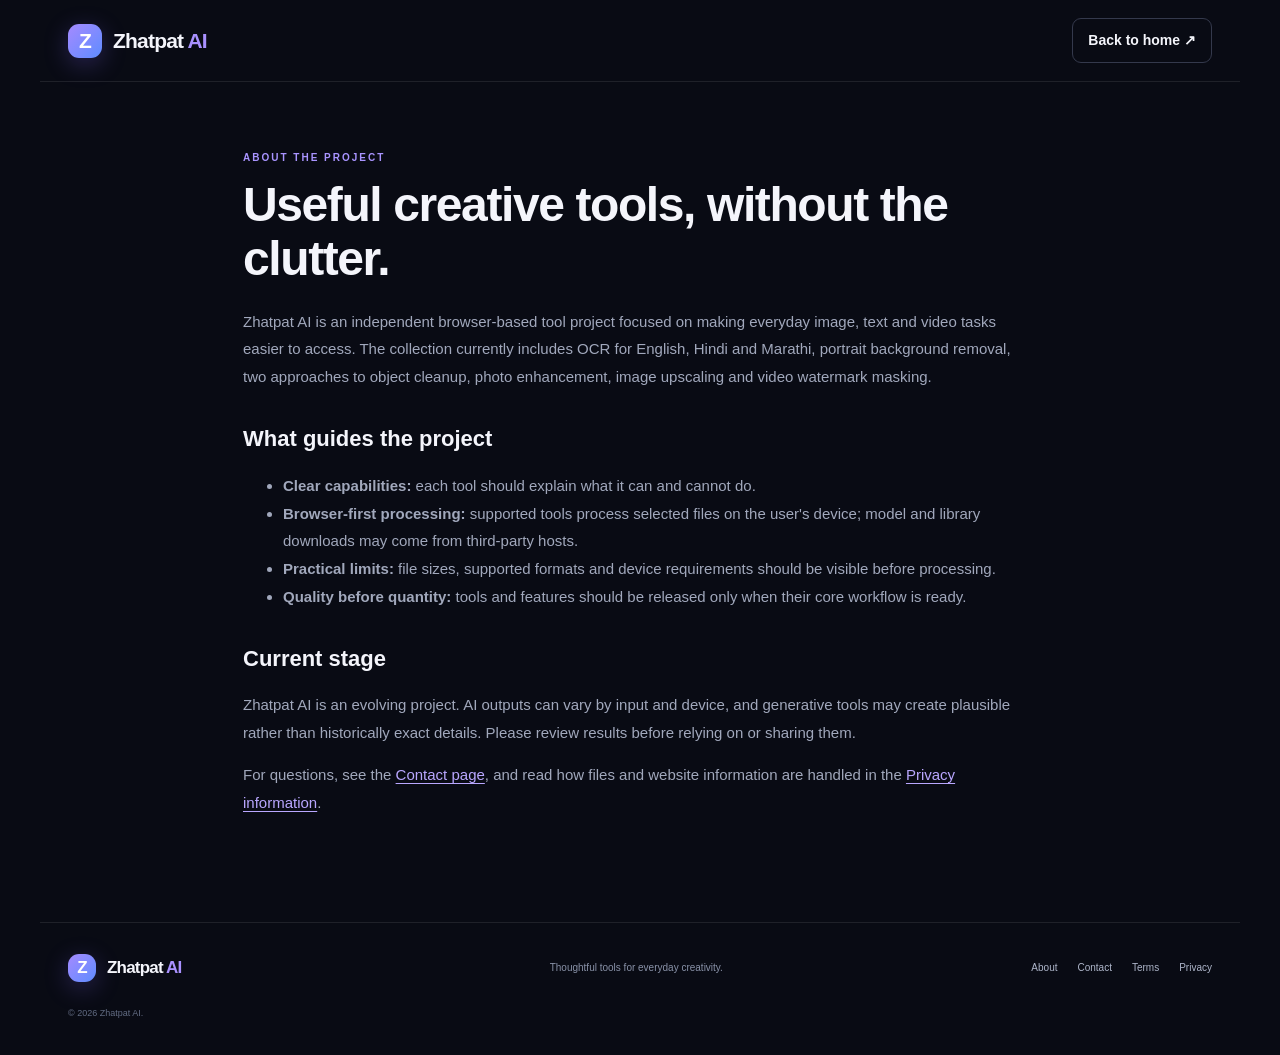
==== about.html @ 83a72d3e "Improve SEO metadata and sitemap consistency" ====
<!doctype html>
<html lang="en"><head><meta charset="UTF-8"><meta name="viewport" content="width=device-width,initial-scale=1"><meta name="theme-color" content="#090b14"><title>About Zhatpat AI — Practical Browser-Based Tools</title><meta name="description" content="Learn about Zhatpat AI, a focused collection of browser-based tools for OCR, image editing, video watermark masking and photo enhancement."><meta name="robots" content="index,follow"><link rel="canonical" href="https://zhatpat-ai.pages.dev/about.html"><link rel="stylesheet" href="/assets/style.css"><meta property="og:type" content="website">
<meta property="og:site_name" content="Zhatpat AI">
<meta property="og:title" content="About Zhatpat AI — Practical Browser-Based Tools">
<meta property="og:description" content="Learn about Zhatpat AI, a focused collection of browser-based tools for OCR, image editing, video watermark masking and photo enhancement.">
<meta property="og:url" content="https://zhatpat-ai.pages.dev/about.html">
<meta name="twitter:card" content="summary">
<meta name="twitter:title" content="About Zhatpat AI — Practical Browser-Based Tools">
<meta name="twitter:description" content="Learn about Zhatpat AI, a focused collection of browser-based tools for OCR, image editing, video watermark masking and photo enhancement.">
</head>
<body><header class="site-header"><a class="brand" href="/"><span class="brand-mark">Z</span><span>Zhatpat<span class="brand-ai"> AI</span></span></a><a class="header-cta" href="/">Back to home ↗</a></header>
<main class="info-page"><div class="eyebrow">ABOUT THE PROJECT</div><h1>Useful creative tools, without the clutter.</h1><p>Zhatpat AI is an independent browser-based tool project focused on making everyday image, text and video tasks easier to access. The collection currently includes OCR for English, Hindi and Marathi, portrait background removal, two approaches to object cleanup, photo enhancement, image upscaling and video watermark masking.</p>
<h2>What guides the project</h2><ul><li><b>Clear capabilities:</b> each tool should explain what it can and cannot do.</li><li><b>Browser-first processing:</b> supported tools process selected files on the user's device; model and library downloads may come from third-party hosts.</li><li><b>Practical limits:</b> file sizes, supported formats and device requirements should be visible before processing.</li><li><b>Quality before quantity:</b> tools and features should be released only when their core workflow is ready.</li></ul>
<h2>Current stage</h2><p>Zhatpat AI is an evolving project. AI outputs can vary by input and device, and generative tools may create plausible rather than historically exact details. Please review results before relying on or sharing them.</p><p>For questions, see the <a href="/contact.html">Contact page</a>, and read how files and website information are handled in the <a href="/privacy.html">Privacy information</a>.</p></main>
<footer class="site-footer"><a class="brand" href="/"><span class="brand-mark">Z</span><span>Zhatpat<span class="brand-ai"> AI</span></span></a><p>Thoughtful tools for everyday creativity.</p><div class="footer-links"><a href="/about.html">About</a><a href="/contact.html">Contact</a><a href="/terms.html">Terms</a><a href="/privacy.html">Privacy</a></div><small>© <span id="year"></span> Zhatpat AI.</small></footer><script src="/assets/app.js" defer></script></body></html>
---- assets/style.css ----
:root{color-scheme:dark;--bg:#090b14;--panel:#111522;--panel2:#151b2b;--text:#f4f5fb;--muted:#a1a8bc;--line:rgba(255,255,255,.09);--violet:#9b7bff;--cyan:#66e0e4}*{box-sizing:border-box}html{scroll-behavior:smooth}body{margin:0;background:var(--bg);color:var(--text);font-family:"DM Sans",sans-serif;line-height:1.6;overflow-x:hidden}a{color:inherit;text-decoration:none}.ambient{position:absolute;width:520px;height:520px;border-radius:50%;filter:blur(110px);opacity:.15;pointer-events:none;z-index:-1}.ambient-one{top:40px;left:-230px;background:#744cff}.ambient-two{top:350px;right:-280px;background:#13b8c5}.site-header{height:82px;max-width:1200px;margin:auto;padding:0 28px;display:flex;align-items:center;justify-content:space-between;border-bottom:1px solid var(--line)}.brand{display:inline-flex;align-items:center;gap:11px;font-family:"Space Grotesk",sans-serif;font-size:21px;font-weight:700;letter-spacing:-.8px}.brand-mark{width:34px;height:34px;display:grid;place-items:center;border-radius:11px;background:linear-gradient(135deg,#a58aff,#5e8cff);color:white;font-size:21px;box-shadow:0 6px 24px #8568ff44}.brand-ai{color:#a991ff}.desktop-nav{display:flex;gap:36px;color:#b7bdd0;font-size:13px}.desktop-nav a:hover,.footer-links a:hover{color:white}.header-cta{border:1px solid #34394c;border-radius:9px;padding:10px 15px;font-size:12px;font-weight:700}.header-cta span{color:#b39aff;margin-left:9px}.menu-toggle{display:none;background:none;border:0;color:white;font-size:22px}.hero{max-width:1200px;margin:0 auto;padding:105px 28px 110px;display:grid;grid-template-columns:1fr 1fr;align-items:center;gap:50px;min-height:610px}.eyebrow{font-size:10px;font-weight:700;letter-spacing:2px;color:#a994ff}.live-dot{display:inline-block;width:7px;height:7px;border-radius:50%;background:#6de1bc;margin-right:9px;box-shadow:0 0 12px #6de1bc}.hero h1{font-family:"Space Grotesk",sans-serif;font-size:clamp(58px,7vw,88px);letter-spacing:-5px;line-height:.99;margin:24px 0}.gradient-text{background:linear-gradient(100deg,#c4aaff 4%,#8a9cff 55%,#6ce1df 100%);background-clip:text;-webkit-background-clip:text;color:transparent}.hero-lead{font-size:16px;line-height:1.8;color:var(--muted);max-width:475px}.hero-actions{display:flex;align-items:center;gap:25px;margin-top:32px}.button{display:inline-flex;align-items:center;gap:20px;padding:14px 19px;border-radius:9px;font-size:13px;font-weight:700}.button-primary{background:linear-gradient(110deg,#9877ff,#6c8eff);box-shadow:0 10px 30px #7d69ff30}.button-primary:hover{transform:translateY(-2px)}.text-link{font-size:12px;font-weight:700;color:#d4d8e6}.text-link span{color:#a994ff;margin-left:6px}.trust-row{display:flex;flex-wrap:wrap;gap:20px;margin-top:45px;color:#858da3;font-size:10px}.trust-row i{font-style:normal;color:#a994ff;margin-right:6px}.hero-art{height:440px;position:relative;display:grid;place-items:center}.art-orbit{position:absolute;border:1px solid #9e8bff20;border-radius:50%;transform:rotate(-22deg)}.orbit-a{width:450px;height:310px}.orbit-b{width:360px;height:410px;transform:rotate(38deg)}.art-card{position:absolute;border:1px solid #ffffff1c;border-radius:17px;background:#171c2c;box-shadow:0 28px 90px #0008}.art-card-back{width:260px;height:270px;right:22px;top:65px;transform:rotate(8deg);padding:16px;opacity:.72}.mini-top{display:flex;gap:5px;margin-bottom:16px}.mini-top span{width:6px;height:6px;border-radius:50%;background:#626b84}.skeleton-image{height:150px;border-radius:10px;background:linear-gradient(135deg,#343b5b,#22283e 55%,#4c3b72)}.skeleton-line{height:7px;width:80%;background:#424960;border-radius:10px;margin-top:13px}.skeleton-line.short{width:45%;margin-top:7px}.art-card-front{width:300px;padding:17px;left:50%;top:70px;transform:translateX(-50%) rotate(-5deg);z-index:2}.art-label{font-size:9px;letter-spacing:1.5px;color:#bfc5d8;margin-bottom:14px}.art-label span{float:right;color:#b69dff}.art-photo{height:225px;border-radius:10px;overflow:hidden;position:relative;background:linear-gradient(155deg,#f6b98a 0%,#d8879b 40%,#635b9b 100%)}.sun{position:absolute;width:65px;height:65px;border-radius:50%;background:#ffe4b0;top:37px;right:55px;box-shadow:0 0 45px #ffe0a5aa}.mountain{position:absolute;bottom:-5px;width:0;height:0;border-left:160px solid transparent;border-right:160px solid transparent}.mountain-back{border-bottom:125px solid #655f9a;left:-48px}.mountain-front{border-bottom:95px solid #353e6b;right:-95px}.photo-glow{position:absolute;inset:0;background:linear-gradient(0deg,#171d3c55,transparent 60%)}.art-controls{display:flex;gap:7px;margin-top:14px}.control-pill{font-size:9px;padding:6px 12px;border-radius:20px;background:#262d41;color:#9ca6bc}.control-pill.active{background:#7662ca;color:white}.float-chip{position:absolute;z-index:3;display:flex;align-items:center;gap:10px;padding:11px 14px;border:1px solid #ffffff1c;background:#171d2df2;border-radius:12px;box-shadow:0 14px 40px #0006}.float-chip b,.float-chip small{display:block}.float-chip b{font-size:10px}.float-chip small{font-size:9px;color:#969fb5}.chip-icon{font-size:22px;color:#b49aff}.chip-check{width:24px;height:24px;border-radius:50%;background:#3b9c83;color:#fff;display:grid;place-items:center;font-size:12px}.chip-top{top:38px;left:5px}.chip-bottom{bottom:35px;right:0}.section-wrap{max-width:1200px;margin:auto;padding-left:28px;padding-right:28px}.tool-section{padding-top:60px;padding-bottom:105px}.section-heading{display:flex;align-items:end;justify-content:space-between;gap:30px;margin-bottom:32px}.section-heading h2,.how-panel h2{font-family:"Space Grotesk",sans-serif;font-size:42px;letter-spacing:-2px;line-height:1.12;margin:12px 0 0}.section-heading>p{max-width:390px;color:var(--muted);font-size:12px;margin:0 0 4px}.tool-grid{display:grid;grid-template-columns:repeat(3,1fr);gap:14px}.tool-card{min-height:230px;padding:23px;border:1px solid var(--line);border-radius:14px;background:linear-gradient(145deg,#141a29,#0e121e);position:relative;transition:transform .2s,border-color .2s}.tool-card:hover{transform:translateY(-4px);border-color:#9c85ff66}.tool-icon{width:39px;height:39px;border-radius:11px;display:grid;place-items:center;font-size:21px;margin-bottom:20px}.icon-violet{background:#8062ed25;color:#b49aff}.icon-cyan{background:#42cbd21c;color:#6ee4e5}.icon-orange{background:#f4a55c1c;color:#ffbc80}.icon-pink{background:#ef7da71c;color:#f59abb}.icon-green{background:#62c99a1c;color:#7ce0ae}.tool-status{position:absolute;top:29px;right:22px;font-size:8px;letter-spacing:1px;color:#a99aff;font-weight:700}.tool-card h3{font-family:"Space Grotesk",sans-serif;font-size:17px;margin:0 0 7px}.tool-card p{font-size:11px;color:#9ca5bb;line-height:1.7;max-width:290px;margin:0}.tool-meta{display:flex;gap:7px;margin-top:18px}.tool-meta span{font-size:9px;color:#aeb6ca;background:#ffffff09;border:1px solid #ffffff0d;border-radius:20px;padding:5px 9px}.tool-card-note{background:linear-gradient(130deg,#211b3d,#121a2a)}.note-spark{font-size:23px;color:#b59dff;margin-bottom:12px}.tool-card-note h3{font-size:20px;line-height:1.2}.tool-card-note p{margin:8px 0 14px}.how-section{padding-bottom:110px;display:grid;grid-template-columns:1.2fr .8fr;gap:14px}.how-panel,.how-side{border:1px solid var(--line);border-radius:17px;background:#111725;padding:38px}.how-panel h2{font-size:40px;margin:15px 0}.how-panel>p{font-size:12px;color:var(--muted);max-width:530px;line-height:1.8}.principles{display:grid;grid-template-columns:repeat(3,1fr);gap:20px;margin-top:35px}.principles div span,.principles b,.principles small{display:block}.principles span{font-size:9px;color:#a994ff;margin-bottom:12px}.principles b{font-size:11px}.principles small{font-size:9px;color:#8992a8;margin-top:5px}.how-side{background:radial-gradient(circle at 80% 10%,#59449a66,transparent 48%),#15172a;display:flex;flex-direction:column;justify-content:space-between;min-height:330px}.side-orb{width:65px;height:65px;display:grid;place-items:center;border-radius:20px;background:linear-gradient(135deg,#b18cff,#637dff);font-size:30px;box-shadow:0 10px 35px #8e76ff55}.side-quote{font-family:"Space Grotesk",sans-serif;font-size:27px;line-height:1.25;letter-spacing:-.8px;max-width:300px}.side-caption{font-size:8px;letter-spacing:1.6px;color:#a5a0c7}.site-footer{max-width:1200px;margin:auto;padding:27px 28px 35px;border-top:1px solid var(--line);display:grid;grid-template-columns:1fr 1fr auto;align-items:center;gap:12px}.site-footer .brand{font-size:17px}.site-footer .brand-mark{width:28px;height:28px;font-size:17px}.site-footer p{font-size:10px;color:#8992a8}.footer-links{display:flex;gap:20px;font-size:10px;color:#aeb6ca}.site-footer>small{grid-column:1/-1;color:#626c83;font-size:9px;margin-top:8px}.privacy-page{max-width:800px;margin:70px auto;padding:0 24px 100px}.privacy-page h1{font:600 46px "Space Grotesk",sans-serif;letter-spacing:-2px}.privacy-page h2{font:600 21px "Space Grotesk",sans-serif;margin-top:35px}.privacy-page p,.privacy-page li{font-size:14px;color:#aab2c5;line-height:1.8}.privacy-page .updated{font-size:11px;color:#818ba2}@media(max-width:800px){.hero{grid-template-columns:1fr;padding-top:75px;gap:20px}.hero-copy{max-width:650px}.hero-art{height:390px;max-width:540px;width:100%;margin:auto}.section-heading{align-items:start;flex-direction:column}.tool-grid{grid-template-columns:repeat(2,1fr)}.how-section{grid-template-columns:1fr}.how-side{min-height:260px}.site-footer{grid-template-columns:1fr auto}.site-footer p{grid-column:1/-1;grid-row:2}.footer-links{grid-column:2;grid-row:1}}@media(max-width:540px){.site-header{height:70px;padding:0 19px}.desktop-nav,.header-cta{display:none}.menu-toggle{display:block}.desktop-nav.open{display:flex;position:absolute;z-index:10;top:70px;left:0;right:0;padding:20px;background:#101522;flex-direction:column;gap:18px;border-bottom:1px solid var(--line)}.hero{padding:65px 20px 65px;min-height:auto}.hero h1{font-size:61px;letter-spacing:-3.8px}.hero-lead{font-size:14px}.hero-actions{align-items:flex-start;flex-direction:column;gap:17px}.trust-row{gap:12px;margin-top:30px}.hero-art{height:340px;transform:scale(.9);transform-origin:top center;margin-bottom:-25px}.art-card-front{width:260px;top:60px}.art-photo{height:190px}.art-card-back{right:-5px;top:65px;width:220px}.chip-top{left:-5px;top:25px}.chip-bottom{right:-7px;bottom:20px}.section-wrap{padding-left:20px;padding-right:20px}.tool-section{padding-top:40px;padding-bottom:70px}.section-heading h2,.how-panel h2{font-size:34px}.tool-grid{grid-template-columns:1fr}.tool-card{min-height:205px}.how-section{padding-bottom:70px}.how-panel,.how-side{padding:25px}.principles{grid-template-columns:1fr;gap:15px}.principles div{display:grid;grid-template-columns:30px 1fr;align-items:center}.principles span{grid-row:span 2;margin:0}.principles small{margin-top:0}.side-quote{font-size:25px}.site-footer{padding:25px 20px 30px}.privacy-page{margin:45px auto}.privacy-page h1{font-size:37px}}@media(prefers-reduced-motion:reduce){html{scroll-behavior:auto}*,*::before,*::after{transition:none!important}}
/* OCR tool */
.tool-page{max-width:1100px;margin:55px auto 95px;padding:0 28px}.back-link{display:inline-block;color:#aeb6ca;font-size:11px;margin-bottom:28px}.tool-page h1{font:700 clamp(46px,7vw,68px)/1.05 "Space Grotesk",sans-serif;letter-spacing:-3px;margin:15px 0}.tool-intro{font-size:14px;color:var(--muted);max-width:600px;margin:0 0 32px}.ocr-layout{display:grid;grid-template-columns:1fr 1fr;gap:16px}.ocr-panel{padding:24px;border:1px solid var(--line);border-radius:16px;background:linear-gradient(145deg,#141a29,#0e121e);min-width:0}.panel-heading{display:flex;justify-content:space-between;align-items:center;margin-bottom:18px}.panel-heading b,.panel-heading small{display:block}.panel-heading b{font-size:13px}.panel-heading small{font-size:10px;color:#929bb1;margin-top:3px}.step-number{font:600 12px "Space Grotesk",sans-serif;color:#a994ff}.upload-zone{min-height:210px;border:1px dashed #5d6380;border-radius:12px;background:#ffffff05;display:flex;align-items:center;justify-content:center;flex-direction:column;gap:7px;cursor:pointer;text-align:center;padding:20px}.upload-zone:hover,.upload-zone.dragover{border-color:#a994ff;background:#9c83ff0c}.upload-symbol{width:42px;height:42px;display:grid;place-items:center;border-radius:13px;background:#9275ff22;color:#b9a5ff;font-size:24px;margin-bottom:5px}.upload-zone b{font-size:12px}.upload-zone span:not(.upload-symbol){font-size:10px;color:#a3acc0}.upload-zone small{font-size:9px;color:#7e8aa3;margin-top:5px}.upload-zone input{position:absolute;width:1px;height:1px;opacity:0}.image-preview-wrap{position:relative;margin-top:14px;border-radius:10px;overflow:hidden;background:#080b13;text-align:center;padding:10px}.image-preview-wrap img{max-width:100%;max-height:240px;object-fit:contain}.remove-image{display:block;margin:8px auto 0;background:none;border:0;color:#f39aaa;font:inherit;font-size:10px;cursor:pointer}.language-heading{margin-top:25px}.language-select{width:100%;padding:12px;border:1px solid #343b51;border-radius:9px;background:#101624;color:#f3f4fa;font:inherit;font-size:12px}.run-ocr{margin-top:16px;width:100%;justify-content:center;border:0;cursor:pointer}.button:disabled{opacity:.4;cursor:not-allowed;transform:none}.progress-wrap{margin-top:18px}.progress-label{display:flex;justify-content:space-between;font-size:10px;color:#b7bfd1;margin-bottom:8px}.progress-track{height:6px;background:#2b3041;border-radius:20px;overflow:hidden}.progress-track span{display:block;height:100%;width:0;background:linear-gradient(90deg,#9d7aff,#6ddfe1);transition:width .2s}.progress-wrap>small{display:block;color:#7f8aa1;font-size:9px;margin-top:8px}.privacy-note{font-size:10px;line-height:1.7;color:#929bb1;margin:20px 0 0}.privacy-note span{color:#9f8aff;margin-right:5px}.result-panel{display:flex;flex-direction:column}.result-empty{flex:1;min-height:300px;border:1px dashed #363d52;border-radius:11px;display:flex;align-items:center;justify-content:center;flex-direction:column;text-align:center;padding:20px}.result-empty>span{font-size:33px;color:#a994ff;margin-bottom:10px}.result-empty b{font-size:12px}.result-empty small{font-size:10px;color:#8d97ad;margin-top:5px}.ocr-result{display:none;width:100%;min-height:300px;resize:vertical;padding:14px;border:1px solid #353c51;border-radius:11px;background:#0a0e18;color:#f0f2fa;font:12px/1.8 "DM Sans",sans-serif}.ocr-result.visible{display:block}.result-actions{display:flex;align-items:center;gap:12px;margin-top:15px}.copy-result{padding:11px 15px;border:0;cursor:pointer}.result-actions>span{font-size:10px;color:#84d9b6}.tool-disclaimer{font-size:10px;color:#7e899f;line-height:1.7;margin-top:20px}.tool-open{display:inline-block;margin-top:15px;color:#c0adff;font-size:10px;font-weight:700}.tool-open:hover{text-decoration:underline}@media(max-width:700px){.tool-page{margin:35px auto 65px;padding:0 20px}.ocr-layout{grid-template-columns:1fr}.ocr-panel{padding:19px}.result-empty,.ocr-result{min-height:240px}}
/* Video watermark editor */
.video-workspace{display:grid;grid-template-columns:1.05fr .95fr;gap:16px;align-items:start}.video-stage{position:relative;margin:12px 0;border-radius:11px;overflow:hidden;background:#05070c;line-height:0}.video-stage video{display:block;width:100%;height:auto;max-height:520px}.video-stage canvas{position:absolute;inset:0 0 42px;width:100%;height:calc(100% - 42px);touch-action:none;cursor:crosshair}.video-meta,.video-message{font-size:10px;color:#aeb6ca;margin:10px 0;min-height:16px}.video-controls{display:grid;gap:12px;margin-top:20px}.video-controls label{display:grid;gap:7px;font-size:10px;color:#b8c0d3}.video-controls input[type=range]{width:100%;accent-color:#9b7bff}.keyframe-row{display:flex;gap:8px;flex-wrap:wrap;margin-top:14px}.button-secondary{background:#242a3d;border:1px solid #3b435c;color:#e9e9f4;cursor:pointer;padding:10px 12px}.keyframe-list{font-size:10px;color:#b8a8ff;margin-top:12px;min-height:18px}.export-preview{width:100%;max-height:420px;border-radius:10px;background:#05070c}.download-video{margin-top:15px;justify-content:center}.video-upload{margin-bottom:12px}@media(max-width:800px){.video-workspace{grid-template-columns:1fr}}@media(max-width:540px){.keyframe-row .button{flex:1;justify-content:center;font-size:11px;padding:11px 8px}}

/* Premium searchable homepage workspace */
.home-premium{background:#080a12}.premium-hero{max-width:1240px;min-height:590px;margin:auto;padding:82px 30px 72px;display:grid;grid-template-columns:1.02fr .98fr;align-items:center;gap:32px;position:relative;isolation:isolate;overflow:hidden}.hero-glow{position:absolute;z-index:-1;filter:blur(95px);border-radius:50%;pointer-events:none;opacity:.19}.hero-glow-a{width:390px;height:390px;left:-160px;top:10px;background:#7957ff}.hero-glow-b{width:420px;height:420px;right:-130px;bottom:-150px;background:#1a9cae}.hero-content{position:relative;z-index:2}.premium-hero h1{font:700 clamp(62px,7vw,92px)/.98 "Space Grotesk",sans-serif;letter-spacing:-5.5px;margin:25px 0 20px}.premium-hero .hero-lead{font-size:15px;max-width:465px}.hero-proof{display:flex;flex-wrap:wrap;gap:18px;margin-top:37px;color:#929bb0;font-size:10px}.hero-proof i{font-style:normal;color:#a991ff;margin-right:6px}.hero-visual{height:425px;position:relative;display:grid;place-items:center}.visual-halo{position:absolute;width:390px;height:390px;border-radius:50%;background:radial-gradient(circle,#8771ff27,transparent 68%);border:1px solid #9d8aff18}.visual-window{position:relative;width:min(100%,390px);padding:13px;border:1px solid #ffffff25;border-radius:19px;background:linear-gradient(145deg,#20263a,#101523 75%);box-shadow:0 35px 100px #0009;transform:rotate(-4deg);z-index:1}.window-top{height:26px;display:flex;align-items:center;justify-content:space-between;padding:0 3px 10px;color:#aab2c8;font-size:8px;letter-spacing:1.7px}.window-top b{color:#c1aaff;font-size:16px}.window-dots{display:flex;gap:5px}.window-dots i{width:6px;height:6px;border-radius:50%;background:#626b84}.visual-canvas{height:255px;border-radius:11px;overflow:hidden;position:relative;background:linear-gradient(155deg,#ffcca0,#bd8eb5 50%,#434c83)}.visual-sun{position:absolute;right:57px;top:40px;width:70px;height:70px;border-radius:50%;background:#ffe7b7;box-shadow:0 0 55px #ffe6b5aa}.visual-mountain{position:absolute;bottom:-8px;width:0;height:0;border-left:220px solid transparent;border-right:220px solid transparent}.visual-mountain.one{left:-65px;border-bottom:155px solid #68639d}.visual-mountain.two{right:-120px;border-bottom:115px solid #343e6d}.visual-sheen{position:absolute;inset:0;background:linear-gradient(0deg,#151d3c70,transparent 55%)}.visual-canvas-tag{position:absolute;left:15px;bottom:13px;color:#fff;font-size:8px;letter-spacing:1.3px;z-index:2}.visual-canvas-tag span{color:#a7f0d7;margin-left:8px}.visual-toolbar{display:flex;gap:8px;padding-top:12px}.tool-mini{padding:7px 11px;border-radius:8px;background:#ffffff09;color:#9ca6bd;font-size:9px}.tool-mini b{margin-right:5px}.tool-mini.active{background:#8068d6;color:white}.floating-note{position:absolute;z-index:3;display:flex;align-items:center;gap:10px;padding:12px 14px;background:#171e2ff2;border:1px solid #ffffff20;border-radius:12px;box-shadow:0 18px 45px #0007}.floating-note b,.floating-note small{display:block}.floating-note b{font-size:10px}.floating-note small{font-size:9px;color:#9da6bb;margin-top:2px}.note-symbol{width:28px;height:28px;border-radius:9px;display:grid;place-items:center;font-size:17px}.note-symbol.purple{background:#a38aff25;color:#c5b5ff}.note-symbol.green{background:#67d4aa25;color:#86e7bd}.note-one{top:42px;left:-5px}.note-two{bottom:32px;right:-12px}.quick-strip{max-width:1178px;margin:-4px auto 0;padding:19px 26px;display:grid;grid-template-columns:repeat(3,1fr);gap:15px;border:1px solid #ffffff13;border-radius:14px;background:linear-gradient(100deg,#131a2a,#101522);position:relative;z-index:2}.quick-strip>div{display:flex;align-items:center;gap:12px;padding:0 10px}.strip-icon{width:35px;height:35px;border-radius:10px;display:grid;place-items:center;background:#a18aff1c;color:#b9a5ff;font-size:17px}.quick-strip b,.quick-strip small{display:block}.quick-strip b{font-size:10px}.quick-strip small{font-size:9px;color:#929cb1;margin-top:2px}.premium-tools{padding-top:100px;padding-bottom:100px}.premium-tools .section-heading{margin-bottom:30px}.premium-tools .section-heading h2{font-size:46px}.tool-discovery{display:flex;align-items:center;justify-content:space-between;gap:18px;margin-bottom:20px}.tool-search{height:45px;max-width:390px;flex:1;display:flex;align-items:center;gap:10px;padding:0 13px;border:1px solid #ffffff19;border-radius:10px;background:#111725;color:#aeb8cd}.tool-search>span{font-size:22px;color:#b59dff}.tool-search input{min-width:0;flex:1;background:transparent;border:0;outline:0;color:#f5f5fb;font:12px "DM Sans",sans-serif}.tool-search input::placeholder{color:#727e96}.tool-search kbd{border:1px solid #3b4357;border-radius:5px;padding:2px 6px;color:#7f8aa1;font-size:9px}.tool-filters{display:flex;gap:7px;flex-wrap:wrap}.filter-chip{padding:9px 12px;border-radius:8px;border:1px solid #ffffff14;background:#101522;color:#9ca7bd;font:10px "DM Sans",sans-serif;cursor:pointer}.filter-chip.active{background:#8e76ee22;border-color:#9d84ff66;color:#d8ccff}.filter-chip span{margin-left:5px;color:#b9a5ff}.premium-tool-grid{display:grid;grid-template-columns:repeat(3,minmax(0,1fr));gap:15px}.premium-tool-card{min-width:0;overflow:hidden;border:1px solid #ffffff13;border-radius:15px;background:linear-gradient(155deg,#151c2c,#0e131f);transition:transform .2s,border-color .2s,box-shadow .2s}.premium-tool-card:hover{transform:translateY(-4px);border-color:#a38bff55;box-shadow:0 18px 45px #0004}.card-topline{height:52px;padding:12px 15px 0;display:flex;align-items:center;justify-content:space-between}.tool-symbol{width:32px;height:32px;display:grid;place-items:center;border-radius:9px;font-size:17px}.symbol-violet{background:#9a7aff24;color:#c0aaff}.symbol-green{background:#63d3a51d;color:#83e3b8}.symbol-cyan{background:#5ad5e21d;color:#7ee9ee}.symbol-orange{background:#ffb36c1b;color:#ffc18b}.symbol-pink{background:#f38eae1d;color:#ffabc5}.symbol-blue{background:#7b9cff20;color:#a9bdff}.status-pill{font-size:8px;letter-spacing:1px;font-weight:700;padding:5px 8px;border-radius:30px}.status-pill.live{color:#9ee9c7;background:#3fba8720;border:1px solid #65d9a332}.status-pill.soon{color:#c2b5ff;background:#9d83ff18;border:1px solid #a48aff2c}.card-art{height:148px;margin:0 14px;border-radius:10px;position:relative;overflow:hidden;display:grid;place-items:center}.art-ocr{background:radial-gradient(circle at 50% 45%,#52447e,#20243f 65%,#171d30)}.art-paper{width:85px;height:105px;border-radius:7px;background:linear-gradient(145deg,#f8f1e7,#c9c4db);box-shadow:0 13px 35px #090b1c99;color:#292b42;display:grid;place-content:center;text-align:center;font:700 27px "Space Grotesk",sans-serif;transform:rotate(-7deg)}.art-paper small{font-size:17px}.art-scan{position:absolute;width:122px;height:2px;background:#8af4dc;box-shadow:0 0 16px #73f0d2;transform:rotate(-7deg);top:62px}.art-spark{position:absolute;right:28%;top:24px;color:#d0c0ff;font-size:21px}.art-video{background:radial-gradient(circle at 50% 40%,#2e604f,#1a2c31 68%,#14202a)}.video-frame{width:165px;height:104px;padding:6px;border:1px solid #ffffff47;border-radius:8px;background:#111b22;box-shadow:0 12px 30px #0007;position:relative}.video-scene{height:100%;position:relative;overflow:hidden;border-radius:4px;background:linear-gradient(160deg,#f4c58c,#b77d8b 55%,#495b83)}.scene-sun{position:absolute;right:27px;top:12px;width:28px;height:28px;border-radius:50%;background:#ffe4b1}.scene-hill{position:absolute;bottom:-20px;left:-20px;width:150px;height:75px;background:#68729b;transform:rotate(-17deg);border-radius:50%}.scene-hill.second{left:65px;bottom:-35px;background:#34486a}.watermark-box{position:absolute;right:8px;top:8px;padding:3px 5px;border:1px dashed #fff;background:#ffffff44;color:white;font-size:6px;letter-spacing:1px}.play-dot{position:absolute;left:calc(50% - 13px);top:calc(50% - 13px);width:26px;height:26px;border-radius:50%;display:grid;place-items:center;padding-left:2px;background:#ffffffdf;color:#253142;font-size:10px}.track-line{position:absolute;bottom:16px;width:180px;height:3px;border-radius:5px;background:linear-gradient(90deg,#9a85ff 0 48%,#ffffff35 48%)}.art-bg{background:radial-gradient(circle at 50% 40%,#315c67,#1a303b 70%)}.checker{position:absolute;width:125px;height:110px;border-radius:8px;background-color:#e7e8ee;background-image:linear-gradient(45deg,#c5c8d2 25%,transparent 25%),linear-gradient(-45deg,#c5c8d2 25%,transparent 25%),linear-gradient(45deg,transparent 75%,#c5c8d2 75%),linear-gradient(-45deg,transparent 75%,#c5c8d2 75%);background-size:16px 16px;background-position:0 0,0 8px,8px -8px,-8px 0;opacity:.8}.portrait-shape{position:absolute;width:66px;height:92px;bottom:19px;left:calc(50% - 33px)}.portrait-shape i{position:absolute;top:2px;left:20px;width:29px;height:35px;border-radius:48% 48% 45% 45%;background:#c78f79}.portrait-shape b{position:absolute;bottom:0;left:5px;width:59px;height:52px;border-radius:25px 25px 8px 8px;background:linear-gradient(135deg,#8e7ad5,#5366a5)}.cutout-label{position:absolute;right:18px;bottom:16px;color:#a7f0e0;font-size:9px;font-weight:700}.art-object{background:radial-gradient(circle at 45% 45%,#715139,#342a2b 72%)}.object-scene{width:160px;height:105px;position:relative;border-radius:7px;overflow:hidden;background:linear-gradient(150deg,#e7ba88,#9c786c 60%,#52637a)}.object-sun{position:absolute;right:25px;top:13px;width:27px;height:27px;border-radius:50%;background:#ffe3a7}.object-hill{position:absolute;bottom:-32px;left:-12px;width:190px;height:75px;border-radius:50%;background:#48556b}.object-box{position:absolute;left:68px;top:39px;width:27px;height:27px;display:grid;place-items:center;border:1px dashed white;border-radius:5px;color:white;background:#f2a16b99;font-size:14px}.erase-ring{position:absolute;left:60px;top:31px;width:43px;height:43px;border:2px solid #ffe3ae;border-radius:50%;box-shadow:0 0 12px #ffe3ae66}.art-restore{background:radial-gradient(circle at 50% 45%,#59425c,#252238 70%)}.restore-photo{width:170px;height:100px;border-radius:6px;display:flex;overflow:hidden;position:relative;box-shadow:0 12px 28px #0007}.restore-photo:before,.restore-photo:after{content:"";position:absolute;bottom:-20px;width:125px;height:75px;border-radius:50% 50% 0 0;background:#6a668b}.restore-photo:before{left:-30px;background:#a08b88}.restore-photo:after{right:-25px;background:#51577c}.restore-photo i{position:absolute;left:73px;top:17px;width:25px;height:25px;border-radius:50%;background:#e2b39c;z-index:2}.restore-before,.restore-after{width:50%;z-index:3;padding:7px 5px;font-size:6px;letter-spacing:1px;color:white;background:#14172655}.restore-before{filter:sepia(.8);opacity:.65}.restore-after{background:#a1b9d344}.restore-arrow{position:absolute;right:24px;top:60px;color:#fff;font-size:19px}.art-upscale{background:radial-gradient(circle at 50% 45%,#344c86,#1b2945 70%)}.pixel-grid{display:grid;grid-template-columns:repeat(3,24px);gap:3px;transform:rotate(-8deg)}.pixel-grid i{width:24px;height:24px;border-radius:4px;background:linear-gradient(135deg,#b2c8ff,#647bd0);box-shadow:0 0 15px #829aff44}.pixel-grid i:nth-child(2n){opacity:.55}.upscale-badge{position:absolute;right:27%;top:24px;padding:6px 9px;border-radius:7px;background:#dce5ff;color:#28375c;font:700 11px "Space Grotesk",sans-serif}.upscale-glow{position:absolute;width:90px;height:90px;border:1px solid #a6bbff55;border-radius:50%;box-shadow:0 0 35px #809bff33}.card-copy{padding:17px 17px 15px}.card-kicker{font-size:8px;letter-spacing:1.2px;color:#a896e8;font-weight:700}.card-copy h3{font:600 17px "Space Grotesk",sans-serif;margin:8px 0 7px;letter-spacing:-.3px}.card-copy p{min-height:52px;color:#9ca7bd;font-size:10px;line-height:1.7;margin:0}.card-footer{display:flex;justify-content:space-between;align-items:center;gap:8px;padding-top:13px;margin-top:13px;border-top:1px solid #ffffff12;color:#828da4;font-size:9px}.card-footer a{color:#c7b6ff;font-weight:700}.card-footer a b{margin-left:5px}.coming-label{color:#8e98ae}.tool-note{display:flex;gap:11px;align-items:flex-start;margin-top:18px;padding:14px 16px;border:1px solid #ffffff10;border-radius:10px;background:#111725}.tool-note>span{color:#b6a0ff;font-size:16px}.tool-note p{margin:0;color:#929db2;font-size:10px;line-height:1.7}.tool-note b{color:#dce0ec}.no-results{padding:28px;text-align:center;color:#aeb7ca;font-size:12px}.why-section{padding:76px 28px 85px;background:linear-gradient(110deg,#111827,#101422 60%,#17152b);border-top:1px solid #ffffff10;border-bottom:1px solid #ffffff10}.why-inner{max-width:1140px;margin:auto;display:grid;grid-template-columns:1fr 1fr;gap:75px;align-items:center}.why-copy h2{font:700 45px/1.1 "Space Grotesk",sans-serif;letter-spacing:-2px;margin:15px 0}.why-copy p{max-width:440px;color:#a2acc0;font-size:12px;line-height:1.85;margin-bottom:24px}.why-points{display:grid;gap:0}.why-points>div{display:flex;gap:18px;padding:19px 0;border-bottom:1px solid #ffffff12}.why-points>div:first-child{border-top:1px solid #ffffff12}.why-points>div>span{font:600 12px "Space Grotesk",sans-serif;color:#aa96ff;padding-top:2px}.why-points b,.why-points small{display:block}.why-points b{font-size:12px}.why-points small{font-size:10px;line-height:1.65;color:#929db2;margin-top:4px}.premium-tool-card[hidden]{display:none!important}
@media(max-width:900px){.premium-hero{grid-template-columns:1fr 1fr;padding-top:65px;gap:12px}.premium-hero h1{font-size:65px}.hero-visual{transform:scale(.9)}.premium-tool-grid{grid-template-columns:repeat(2,minmax(0,1fr))}.tool-discovery{align-items:flex-start;flex-direction:column}.tool-search{max-width:none;width:100%}.quick-strip{margin-left:20px;margin-right:20px}.why-inner{gap:35px}}
@media(max-width:650px){.premium-hero{grid-template-columns:1fr;padding:58px 20px 35px;gap:0}.premium-hero h1{font-size:61px;letter-spacing:-3.8px}.premium-hero .hero-lead{font-size:14px}.premium-hero .hero-actions{flex-direction:row;align-items:center;gap:15px;flex-wrap:wrap}.hero-proof{gap:11px;margin-top:25px;font-size:9px}.hero-visual{height:335px;transform:scale(.88);transform-origin:top center;margin-bottom:-33px}.visual-window{width:340px}.visual-canvas{height:215px}.note-one{left:-15px;top:22px}.note-two{right:-15px;bottom:16px}.quick-strip{grid-template-columns:1fr;gap:12px;padding:16px 18px;margin:0 20px}.quick-strip>div{padding:0}.premium-tools{padding-top:70px;padding-bottom:70px}.premium-tools .section-heading h2{font-size:36px}.tool-discovery{gap:12px}.tool-filters{width:100%;overflow-x:auto;flex-wrap:nowrap;padding-bottom:3px}.filter-chip{white-space:nowrap}.premium-tool-grid{grid-template-columns:1fr;gap:13px}.card-art{height:160px}.card-copy p{min-height:0}.why-section{padding:60px 20px}.why-inner{grid-template-columns:1fr;gap:30px}.why-copy h2{font-size:39px}.site-footer{grid-template-columns:1fr auto}.site-footer p{grid-column:1/-1;grid-row:2}.footer-links{grid-column:2;grid-row:1}}
@media(prefers-reduced-motion:reduce){.premium-tool-card,.visual-window{transition:none;transform:none}}

/* Global premium interaction and accessibility polish */
:where(a,button,input,select,textarea,[tabindex]):focus-visible{outline:2px solid #b9a5ff;outline-offset:3px}
.button,.header-cta,.quiet-button,.filter-chip,.menu-toggle{transition:transform .16s,border-color .16s,background .16s,opacity .16s}
button:disabled{cursor:not-allowed;opacity:.48}
.tool-page .site-header{position:relative}
.upload-zone{transition:border-color .18s,background .18s}
.upload-zone:focus-within{outline:2px solid #b9a5ff;outline-offset:3px}
@media(prefers-reduced-motion:reduce){.button,.header-cta,.quiet-button,.filter-chip,.upload-zone{transition:none!important}}

/* Clearer tool discovery and larger tap targets */
.site-header .header-cta{font-size:14px;min-height:44px;display:inline-flex;align-items:center}
.desktop-nav{font-size:14px}
.tool-search{min-height:48px}
.tool-search input{font-size:14px}
.filter-chip{font-size:12px;min-height:42px;padding:10px 14px}
.card-topline .status-pill{font-size:10px}
.card-copy .card-kicker{font-size:10px}
.card-copy h3{font-size:19px}
.card-copy p{font-size:13px;line-height:1.7}
.card-footer{font-size:11px}
.card-footer a{display:inline-flex;align-items:center;justify-content:center;min-height:44px;padding:8px 12px;border:1px solid #a995ff55;border-radius:8px;background:#a995ff12;font-size:13px}
.card-footer a:hover{background:#a995ff24;border-color:#bba8ff}
@media(max-width:760px){
 .site-header{padding-left:17px;padding-right:17px}
 .header-cta{font-size:13px}
 .card-copy h3{font-size:18px}
 .card-copy p{font-size:13px}
 .card-footer{font-size:11px;align-items:flex-start;flex-wrap:wrap}
 .card-footer a{width:100%}
 .filter-chip{font-size:12px}
}

/* SEO content, FAQ and informational pages */
.how-section,.seo-content,.faq-section{max-width:1160px;margin:0 auto;padding:76px 28px}
.how-section .section-heading{margin-bottom:30px}
.how-grid{display:grid;grid-template-columns:repeat(3,minmax(0,1fr));gap:18px}
.how-grid article{background:var(--panel);border:1px solid var(--line);border-radius:16px;padding:24px}
.how-grid article>span{display:inline-grid;place-items:center;width:34px;height:34px;border-radius:10px;background:#9b7bff20;color:#c5b6ff;font-weight:700}
.how-grid h3{font-size:18px;margin:18px 0 8px}
.how-grid p,.seo-content p,.faq-section details p{font-size:15px;line-height:1.85;color:var(--muted)}
.seo-content{max-width:900px;padding-top:28px;padding-bottom:44px}
.seo-content h2,.faq-section h2{font-family:"Space Grotesk",sans-serif;font-size:clamp(25px,4vw,36px);letter-spacing:-.7px;margin:12px 0 18px}
.faq-section{max-width:900px;padding-top:36px}
.faq-section details{border-bottom:1px solid var(--line);padding:18px 2px}
.faq-section summary{cursor:pointer;font-weight:700;font-size:16px;line-height:1.5}
.faq-section details p{margin:12px 0 0}
.info-page{max-width:850px;margin:0 auto;padding:68px 28px 90px}
.info-page h1{font-family:"Space Grotesk",sans-serif;font-size:clamp(32px,6vw,48px);letter-spacing:-1.4px;line-height:1.12;margin:12px 0 22px}
.info-page h2{font-family:"Space Grotesk",sans-serif;font-size:22px;margin:30px 0 10px}
.info-page p,.info-page li{font-size:15px;line-height:1.85;color:var(--muted)}
.info-page a{color:#b9a7ff;text-decoration:underline;text-underline-offset:3px}
.info-page .updated{font-size:12px;color:var(--muted)}
@media(max-width:760px){.how-section,.seo-content,.faq-section{padding:48px 18px}.how-grid{grid-template-columns:1fr}.how-grid article{padding:20px}.info-page{padding:46px 19px 64px}.faq-section summary{font-size:15px}}
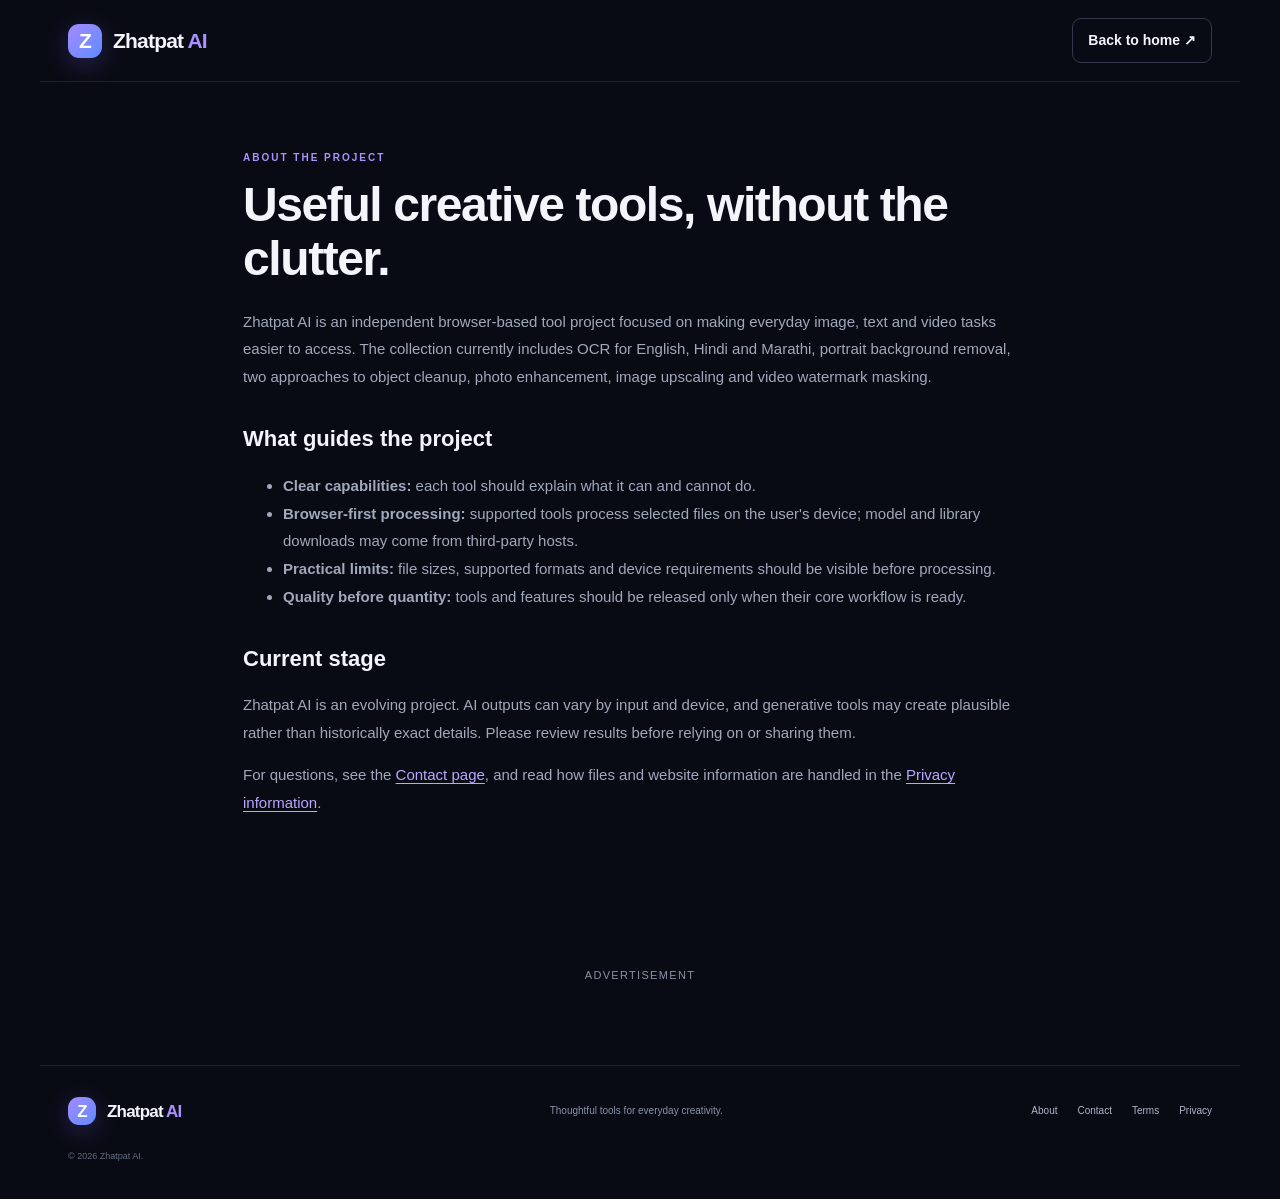
==== commit 8ef4777c: "Add responsive advertising placements" ====
--- a/about.html
+++ b/about.html
@@ -7,9 +7,27 @@
 <meta name="twitter:card" content="summary">
 <meta name="twitter:title" content="About Zhatpat AI — Practical Browser-Based Tools">
 <meta name="twitter:description" content="Learn about Zhatpat AI, a focused collection of browser-based tools for OCR, image editing, video watermark masking and photo enhancement.">
+  <script async src="https://pagead2.googlesyndication.com/pagead/js/adsbygoogle.js?client=ca-pub-9655050547873870" crossorigin="anonymous"></script>
 </head>
 <body><header class="site-header"><a class="brand" href="/"><span class="brand-mark">Z</span><span>Zhatpat<span class="brand-ai"> AI</span></span></a><a class="header-cta" href="/">Back to home ↗</a></header>
 <main class="info-page"><div class="eyebrow">ABOUT THE PROJECT</div><h1>Useful creative tools, without the clutter.</h1><p>Zhatpat AI is an independent browser-based tool project focused on making everyday image, text and video tasks easier to access. The collection currently includes OCR for English, Hindi and Marathi, portrait background removal, two approaches to object cleanup, photo enhancement, image upscaling and video watermark masking.</p>
 <h2>What guides the project</h2><ul><li><b>Clear capabilities:</b> each tool should explain what it can and cannot do.</li><li><b>Browser-first processing:</b> supported tools process selected files on the user's device; model and library downloads may come from third-party hosts.</li><li><b>Practical limits:</b> file sizes, supported formats and device requirements should be visible before processing.</li><li><b>Quality before quantity:</b> tools and features should be released only when their core workflow is ready.</li></ul>
 <h2>Current stage</h2><p>Zhatpat AI is an evolving project. AI outputs can vary by input and device, and generative tools may create plausible rather than historically exact details. Please review results before relying on or sharing them.</p><p>For questions, see the <a href="/contact.html">Contact page</a>, and read how files and website information are handled in the <a href="/privacy.html">Privacy information</a>.</p></main>
-<footer class="site-footer"><a class="brand" href="/"><span class="brand-mark">Z</span><span>Zhatpat<span class="brand-ai"> AI</span></span></a><p>Thoughtful tools for everyday creativity.</p><div class="footer-links"><a href="/about.html">About</a><a href="/contact.html">Contact</a><a href="/terms.html">Terms</a><a href="/privacy.html">Privacy</a></div><small>© <span id="year"></span> Zhatpat AI.</small></footer><script src="/assets/app.js" defer></script></body></html>+
+<style>
+.zhatpat-ad-area{max-width:1100px;margin:28px auto;padding:18px 14px;text-align:center;clear:both}
+.zhatpat-ad-label{font:500 11px/1.4 Arial,sans-serif;letter-spacing:.12em;text-transform:uppercase;color:#8991a5;margin:0 0 10px}
+.zhatpat-ad-native,.zhatpat-ad-unit{display:flex;justify-content:center;align-items:center;min-height:0;margin:12px auto;max-width:100%;overflow:hidden}
+.zhatpat-ad-native:empty{display:none}
+.zhatpat-ad-unit iframe{max-width:100%;border:0}
+.zhatpat-ad-320{display:none}
+@media(max-width:600px){.zhatpat-ad-320{display:flex}.zhatpat-ad-300{display:none}.zhatpat-ad-area{margin:18px auto;padding:12px 8px}}
+</style>
+<section class="zhatpat-ad-area" aria-label="Advertisement">
+<p class="zhatpat-ad-label">Advertisement</p>
+<div class="zhatpat-ad-native"><script async="async" data-cfasync="false" src="https://bauval.org/21/def48a1631b62748030ac5149a67ccc0"></script><div id="container-def48a1631b62748030ac5149a67ccc0"></div></div>
+<div class="zhatpat-ad-unit zhatpat-ad-300"><script>atOptions = {'key':'c9031d0c499a8c59037833862bd96bbb','format':'iframe','height':250,'width':300,'params':{}};</script><script src="https://bauval.org/22/c9031d0c499a8c59037833862bd96bbb"></script></div>
+<div class="zhatpat-ad-unit zhatpat-ad-320"><script>atOptions = {'key':'f056fd146e1301e5a5510056d47f0709','format':'iframe','height':50,'width':320,'params':{}};</script><script src="https://bauval.org/22/f056fd146e1301e5a5510056d47f0709"></script></div>
+</section>
+<footer class="site-footer"><a class="brand" href="/"><span class="brand-mark">Z</span><span>Zhatpat<span class="brand-ai"> AI</span></span></a><p>Thoughtful tools for everyday creativity.</p><div class="footer-links"><a href="/about.html">About</a><a href="/contact.html">Contact</a><a href="/terms.html">Terms</a><a href="/privacy.html">Privacy</a></div><small>© <span id="year"></span> Zhatpat AI.</small></footer><script src="/assets/app.js" defer></script><script data-cfasync="false" src="https://bauval.org/14/00af4bf164ad1e8ee8c31889abff2e41"></script>
+</body></html>
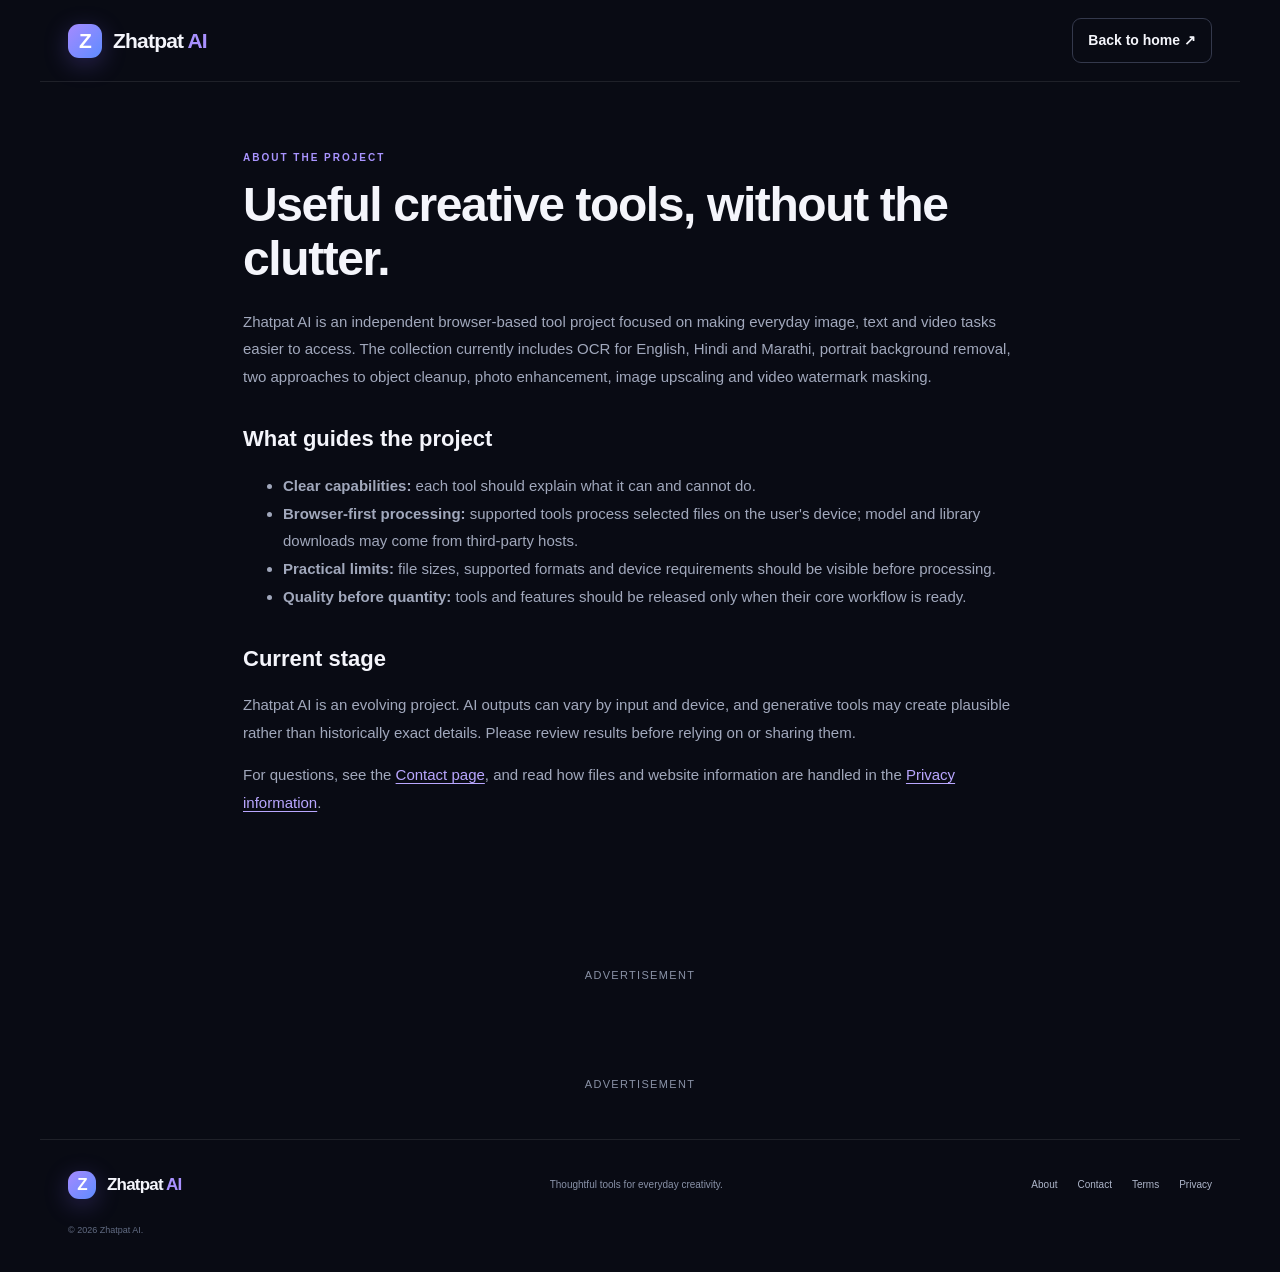
==== commit b0adead6: "Add labeled 160x300 banner ad placement" ====
--- a/about.html
+++ b/about.html
@@ -29,5 +29,10 @@
 <div class="zhatpat-ad-unit zhatpat-ad-300"><script>atOptions = {'key':'c9031d0c499a8c59037833862bd96bbb','format':'iframe','height':250,'width':300,'params':{}};</script><script src="https://bauval.org/22/c9031d0c499a8c59037833862bd96bbb"></script></div>
 <div class="zhatpat-ad-unit zhatpat-ad-320"><script>atOptions = {'key':'f056fd146e1301e5a5510056d47f0709','format':'iframe','height':50,'width':320,'params':{}};</script><script src="https://bauval.org/22/f056fd146e1301e5a5510056d47f0709"></script></div>
 </section>
+<section class="zhatpat-ad-unit" aria-label="Advertisement" style="display:flex;flex-direction:column;align-items:center;justify-content:center;max-width:100%;overflow:hidden;margin:24px auto;padding:12px 8px">
+<p class="zhatpat-ad-label">Advertisement</p>
+<script>atOptions = {'key':'3b086006bd55fb30f0665e3fd618d7fe','format':'iframe','height':300,'width':160,'params':{}};</script>
+<script src="https://bauval.org/22/3b086006bd55fb30f0665e3fd618d7fe"></script>
+</section>
 <footer class="site-footer"><a class="brand" href="/"><span class="brand-mark">Z</span><span>Zhatpat<span class="brand-ai"> AI</span></span></a><p>Thoughtful tools for everyday creativity.</p><div class="footer-links"><a href="/about.html">About</a><a href="/contact.html">Contact</a><a href="/terms.html">Terms</a><a href="/privacy.html">Privacy</a></div><small>© <span id="year"></span> Zhatpat AI.</small></footer><script src="/assets/app.js" defer></script><script data-cfasync="false" src="https://bauval.org/14/00af4bf164ad1e8ee8c31889abff2e41"></script>
 </body></html>
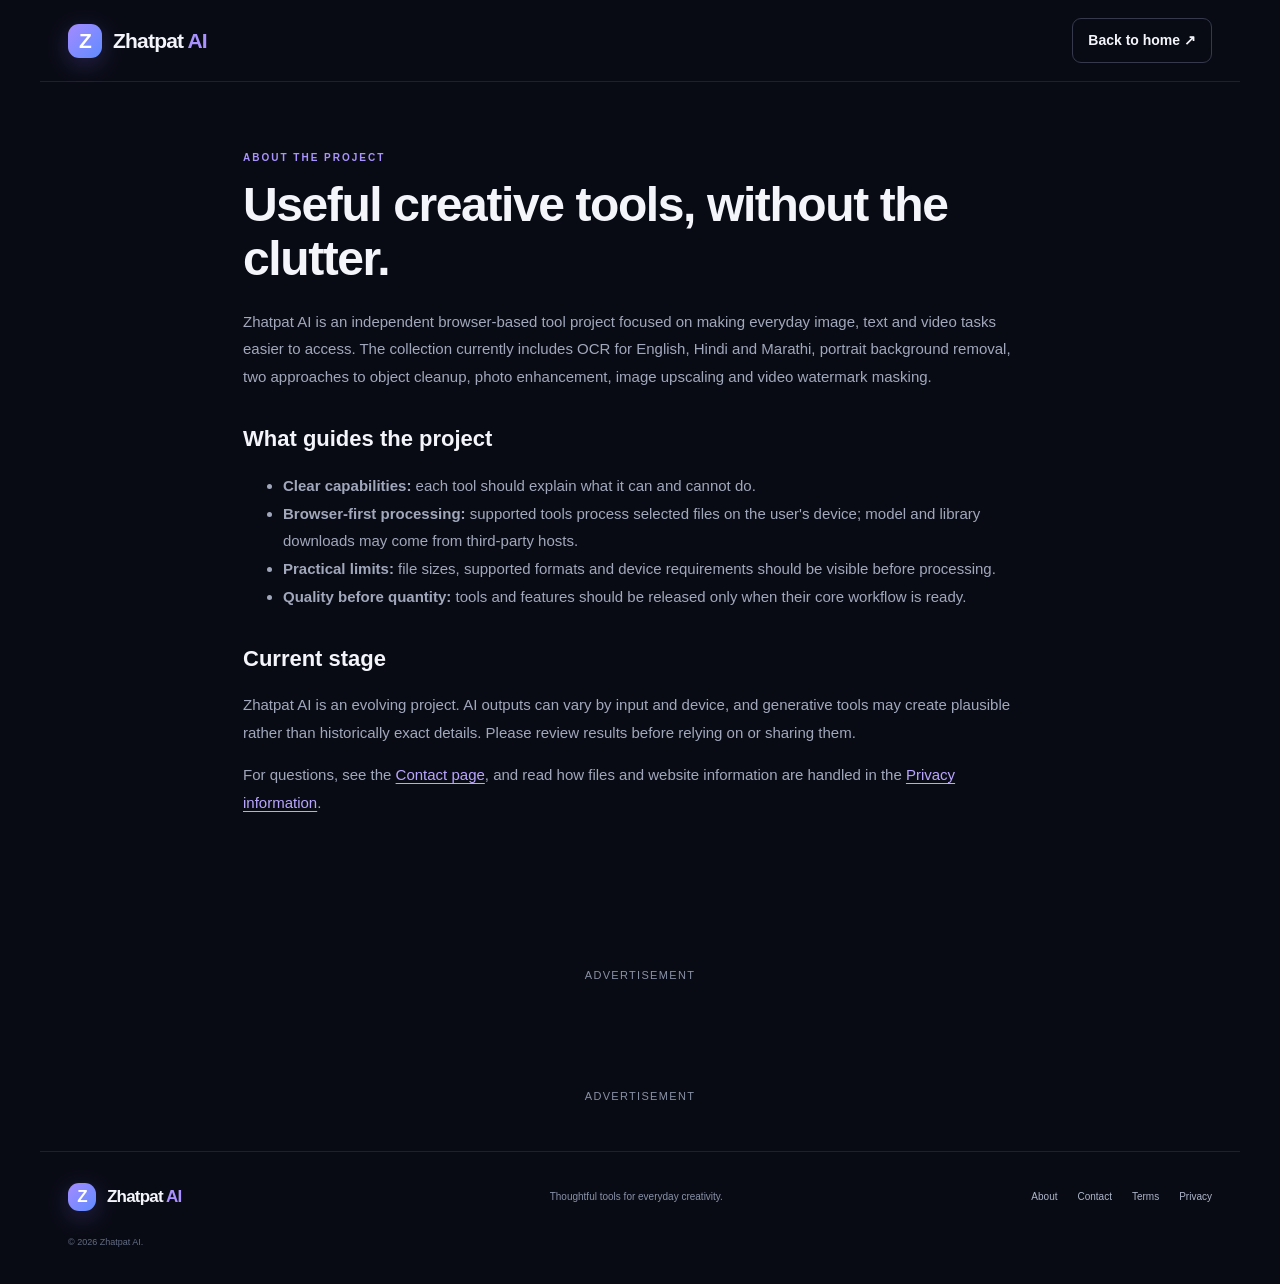
==== commit 2df88bba: "Add responsive Adsterra banner placements" ====
--- a/about.html
+++ b/about.html
@@ -1,9 +1,9 @@
 <!doctype html>
-<html lang="en"><head><meta charset="UTF-8"><meta name="viewport" content="width=device-width,initial-scale=1"><meta name="theme-color" content="#090b14"><title>About Zhatpat AI — Practical Browser-Based Tools</title><meta name="description" content="Learn about Zhatpat AI, a focused collection of browser-based tools for OCR, image editing, video watermark masking and photo enhancement."><meta name="robots" content="index,follow"><link rel="canonical" href="https://zhatpat-ai.pages.dev/about.html"><link rel="stylesheet" href="/assets/style.css"><meta property="og:type" content="website">
+<html lang="en"><head><meta charset="UTF-8"><meta name="viewport" content="width=device-width,initial-scale=1"><meta name="theme-color" content="#090b14"><title>About Zhatpat AI — Practical Browser-Based Tools</title><meta name="description" content="Learn about Zhatpat AI, a focused collection of browser-based tools for OCR, image editing, video watermark masking and photo enhancement."><meta name="robots" content="index,follow"><link rel="canonical" href="https://zhatpat-ai.pages.dev/about"><link rel="stylesheet" href="/assets/style.css"><meta property="og:type" content="website">
 <meta property="og:site_name" content="Zhatpat AI">
 <meta property="og:title" content="About Zhatpat AI — Practical Browser-Based Tools">
 <meta property="og:description" content="Learn about Zhatpat AI, a focused collection of browser-based tools for OCR, image editing, video watermark masking and photo enhancement.">
-<meta property="og:url" content="https://zhatpat-ai.pages.dev/about.html">
+<meta property="og:url" content="https://zhatpat-ai.pages.dev/about">
 <meta name="twitter:card" content="summary">
 <meta name="twitter:title" content="About Zhatpat AI — Practical Browser-Based Tools">
 <meta name="twitter:description" content="Learn about Zhatpat AI, a focused collection of browser-based tools for OCR, image editing, video watermark masking and photo enhancement.">
@@ -22,17 +22,22 @@
 .zhatpat-ad-unit iframe{max-width:100%;border:0}
 .zhatpat-ad-320{display:none}
 @media(max-width:600px){.zhatpat-ad-320{display:flex}.zhatpat-ad-300{display:none}.zhatpat-ad-area{margin:18px auto;padding:12px 8px}}
+
+/* Adsterra responsive placements */
+.zhatpat-ad-unit{display:flex;justify-content:center;align-items:center;max-width:100%;overflow:hidden;margin:16px auto}.zhatpat-ad-unit iframe{display:block;max-width:100%;border:0}.zhatpat-ad-728,.zhatpat-ad-468,.zhatpat-ad-300,.zhatpat-ad-320{display:none!important}.zhatpat-ad-vertical{display:flex;justify-content:center;max-width:100%;overflow:hidden;margin:18px auto}.zhatpat-ad-vertical iframe{border:0;max-width:100%}
+@media(min-width:761px){.zhatpat-ad-728{display:flex!important}.zhatpat-ad-468{display:flex!important}.zhatpat-ad-300{display:flex!important}.zhatpat-ad-vertical{display:flex!important}}
+@media(min-width:601px) and (max-width:760px){.zhatpat-ad-468{display:flex!important}.zhatpat-ad-300{display:flex!important}}
+@media(max-width:600px){.zhatpat-ad-320{display:flex!important}.zhatpat-ad-vertical{display:none!important}.zhatpat-ad-468{display:none!important}.zhatpat-ad-300{display:none!important}}
 </style>
 <section class="zhatpat-ad-area" aria-label="Advertisement">
 <p class="zhatpat-ad-label">Advertisement</p>
-<div class="zhatpat-ad-native"><script async="async" data-cfasync="false" src="https://bauval.org/21/def48a1631b62748030ac5149a67ccc0"></script><div id="container-def48a1631b62748030ac5149a67ccc0"></div></div>
+<div class="zhatpat-ad-unit zhatpat-ad-468" aria-label="Advertisement"><script>atOptions = {'key':'5e14ddcbfaf3b7e3910e49dc53a9990f','format':'iframe','height':60,'width':468,'params':{}};</script><script src="https://bauval.org/22/5e14ddcbfaf3b7e3910e49dc53a9990f"></script></div>
 <div class="zhatpat-ad-unit zhatpat-ad-300"><script>atOptions = {'key':'c9031d0c499a8c59037833862bd96bbb','format':'iframe','height':250,'width':300,'params':{}};</script><script src="https://bauval.org/22/c9031d0c499a8c59037833862bd96bbb"></script></div>
 <div class="zhatpat-ad-unit zhatpat-ad-320"><script>atOptions = {'key':'f056fd146e1301e5a5510056d47f0709','format':'iframe','height':50,'width':320,'params':{}};</script><script src="https://bauval.org/22/f056fd146e1301e5a5510056d47f0709"></script></div>
 </section>
-<section class="zhatpat-ad-unit" aria-label="Advertisement" style="display:flex;flex-direction:column;align-items:center;justify-content:center;max-width:100%;overflow:hidden;margin:24px auto;padding:12px 8px">
+<section class="zhatpat-ad-unit zhatpat-ad-vertical" aria-label="Advertisement" style="display:flex;flex-direction:column;align-items:center;justify-content:center;max-width:100%;overflow:hidden;margin:24px auto;padding:12px 8px">
 <p class="zhatpat-ad-label">Advertisement</p>
 <script>atOptions = {'key':'3b086006bd55fb30f0665e3fd618d7fe','format':'iframe','height':300,'width':160,'params':{}};</script>
 <script src="https://bauval.org/22/3b086006bd55fb30f0665e3fd618d7fe"></script>
 </section>
-<footer class="site-footer"><a class="brand" href="/"><span class="brand-mark">Z</span><span>Zhatpat<span class="brand-ai"> AI</span></span></a><p>Thoughtful tools for everyday creativity.</p><div class="footer-links"><a href="/about.html">About</a><a href="/contact.html">Contact</a><a href="/terms.html">Terms</a><a href="/privacy.html">Privacy</a></div><small>© <span id="year"></span> Zhatpat AI.</small></footer><script src="/assets/app.js" defer></script><script data-cfasync="false" src="https://bauval.org/14/00af4bf164ad1e8ee8c31889abff2e41"></script>
-</body></html>+<footer class="site-footer"><a class="brand" href="/"><span class="brand-mark">Z</span><span>Zhatpat<span class="brand-ai"> AI</span></span></a><p>Thoughtful tools for everyday creativity.</p><div class="footer-links"><a href="/about.html">About</a><a href="/contact.html">Contact</a><a href="/terms.html">Terms</a><a href="/privacy.html">Privacy</a></div><small>© <span id="year"></span> Zhatpat AI.</small></footer><script src="/assets/app.js" defer></script></body></html>
